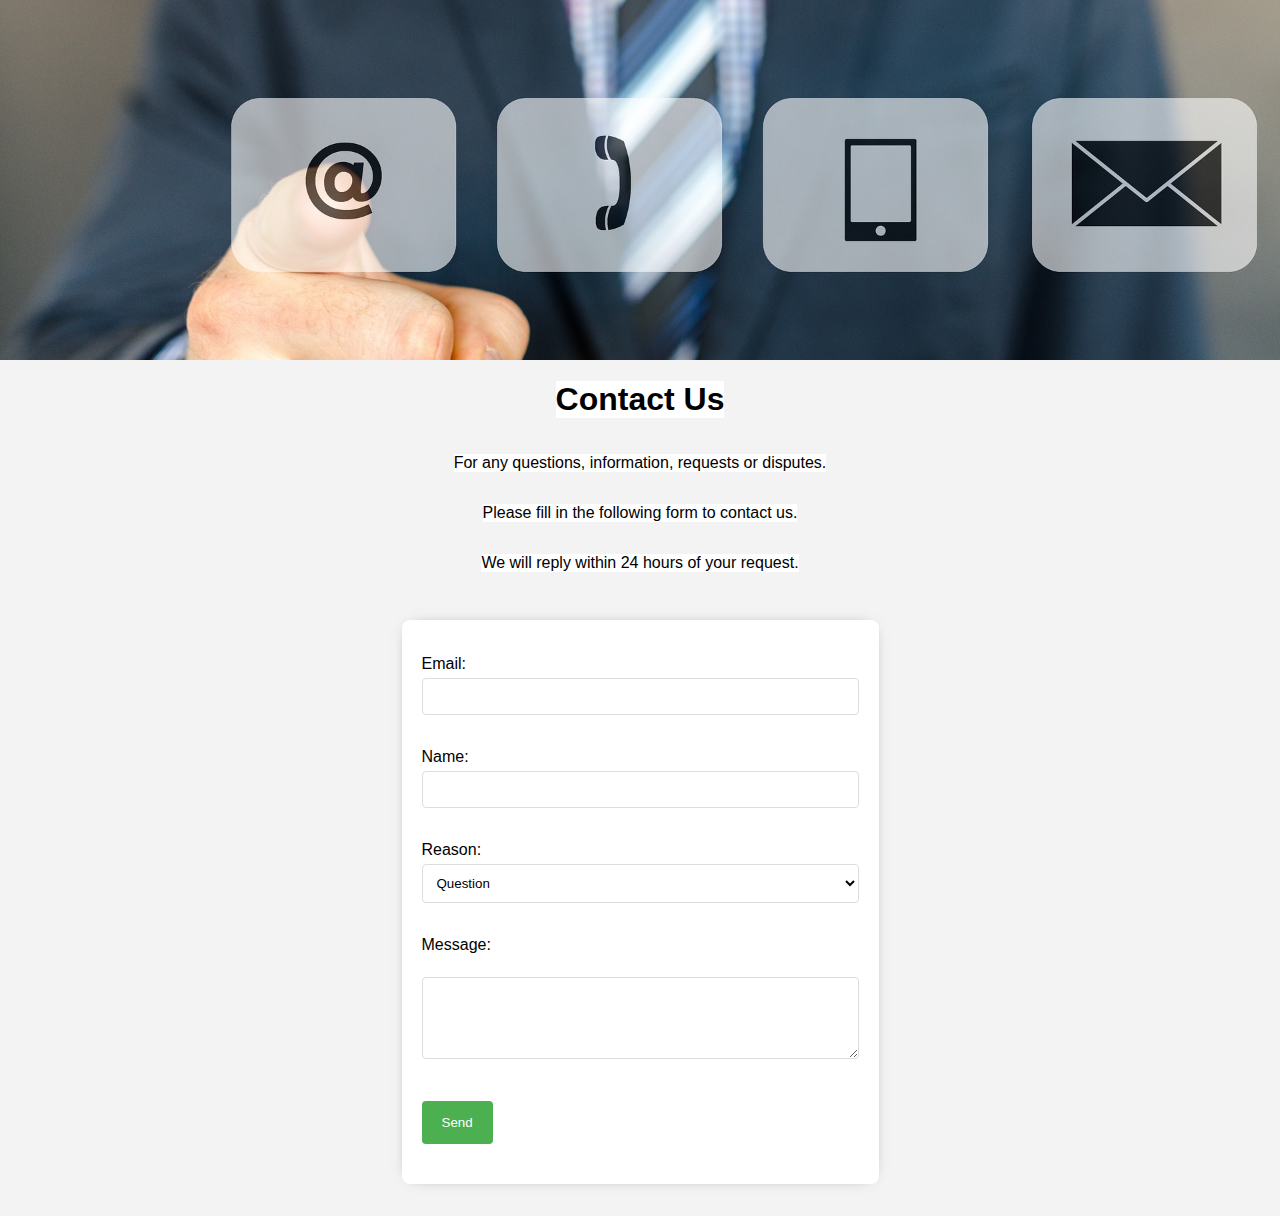
==== pages/contact.html @ 2c9a2617 "Add files via upload" ====
<!DOCTYPE html>
<html>
<head>
    <title>Contact Us</title>
    <link rel="stylesheet" href="../style/contact.css">
</head>
<body>
    <img src="../assets/contact/contact.jpg" alt="Contact Us" />
    <h1>Contact Us</h1>
    <p>   For any questions, information, requests or disputes. </p>
    <p>   Please fill in the following form to contact us.      </p>
    <p>   We will reply within 24 hours of your request.        </p>

    <form>
        <label for="email">Email:</label>
        <input type="email" id="email" name="email" required><br><br>

        <label for="name">Name:</label>
        <input type="text" id="name" name="name" required><br><br>

        <label for="reason">Reason:</label>
        <select id="reason" name="reason">
            <option value="question">Question</option>
            <option value="question">Litigation</option>
            <option value="feedback">Feedback</option>
            <option value="support">Support</option>
            <option value="support">Others</option>
        </select><br><br>

        <label for="message">Message:</label><br>
        <textarea id="message" name="message" rows="4" cols="50" required></textarea><br><br>

        <input type="submit" value="Send">
    </form>
</body>
</html>
---- style/contact.css ----
*{
    font-family: Verdana, Geneva, Tahoma, sans-serif;
    background-color: white;
}


img {
    width: 100%;
    height: 40vh;
    object-fit: cover;
}

body {
    font-family: Arial, sans-serif;
    margin: 0;
    padding: 0;
    display: flex;
    justify-content: center;
    align-items: center;
    flex-direction: column;
    min-height: 100vh;
    background: #f3f3f3;
}

form {
    background: #fff;
    padding: 20px;
    margin: 2em;
    border-radius: 8px;
    box-shadow: 0px 0px 15px -10px rgba(0, 0, 0, 0.75);
}

h1 {
    margin-bottom: 20px;
}

label {
    display: block;
    margin: 15px 0 5px;
}

input[type="text"], input[type="email"], select, textarea {
    width: 100%;
    padding: 10px;
    border: 1px solid #ddd;
    border-radius: 4px;
    box-sizing: border-box;
}

input[type="submit"] {
    display: block;
    background: #4CAF50;
    color: white;
    padding: 14px 20px;
    margin: 20px 0;
    border: none;
    border-radius: 4px;
    cursor: pointer;
}

input[type="submit"]:hover {
    background: #45a049;
}
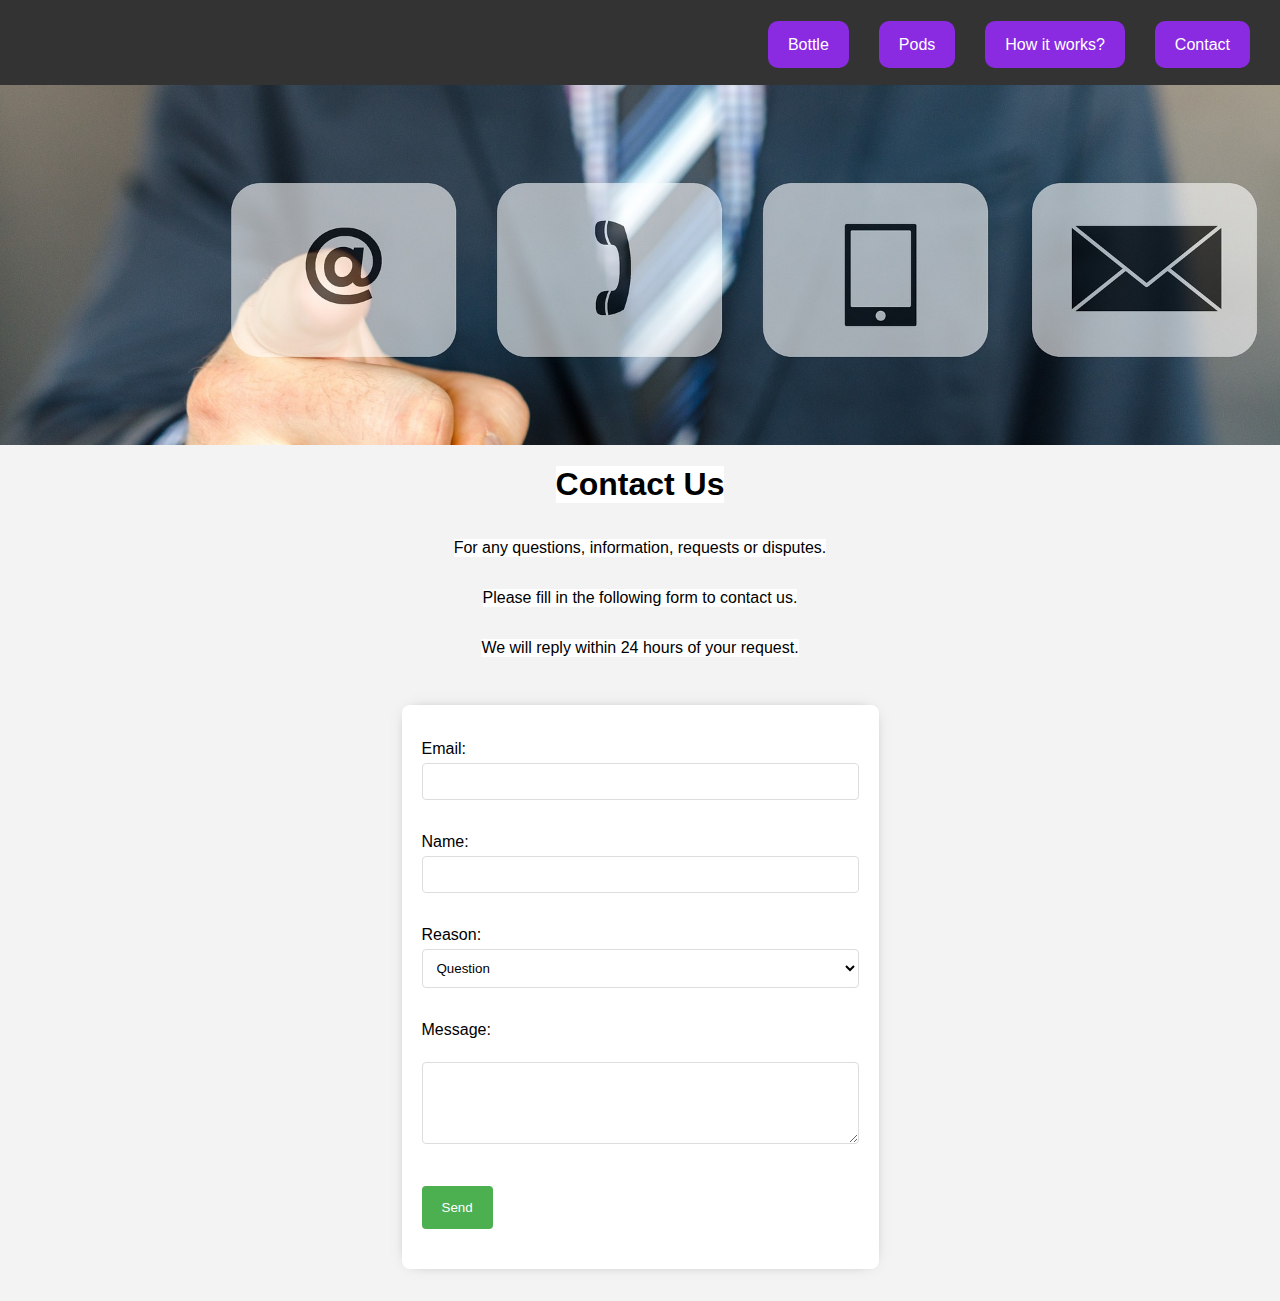
==== commit 4e8e682e: "Update refonte hierarchie dossier" ====
--- a/pages/contact.html
+++ b/pages/contact.html
@@ -5,6 +5,27 @@
     <link rel="stylesheet" href="../style/contact.css">
 </head>
 <body>
+    <header>
+        <nav>
+            <img src="" alt="slurp up logo">
+
+            <ul>
+                <li>
+                    <a href="./products.html#bottle">Bottle</a>
+                </li>
+                <li>
+                    <a href="./products.html#pods">Pods</a>
+                </li>
+                <li>
+                    <a href="../index.html#how-to">How it works?</a>
+                </li>
+                <li>
+                    <a href="./contact.html">Contact</a>
+                </li>
+            </ul>
+        </nav>
+        
+    </header>
     <img src="../assets/contact/contact.jpg" alt="Contact Us" />
     <h1>Contact Us</h1>
     <p>   For any questions, information, requests or disputes. </p>
--- a/style/contact.css
+++ b/style/contact.css
@@ -8,6 +8,55 @@
     width: 100%;
     height: 40vh;
     object-fit: cover;
+}
+
+header {
+    background-color: #333;
+    color: white;
+    padding: 20px 0;
+    text-align: center;
+    width: 100%;
+}
+
+header img {
+    background-color: #333;
+    width: 0%;
+    height: 200px;
+    object-fit: cover;
+}
+
+nav {
+    display: flex;
+    background-color: #333;
+    justify-content: space-between;
+    height: 5vh;
+}
+
+nav ul {
+    display: flex;
+    background-color: #333;
+    gap: 30px;
+    margin-right: 30px;
+    padding: 0;
+    height: 100%;
+}
+
+nav ul li {
+    list-style: none;
+    background-color: #333;
+}
+
+nav ul li a {
+    text-decoration: none;
+    padding: 15px 20px;
+    background-color: blueviolet;
+    border-radius: 10px;
+    color: white;
+    transition: background-color 0.3s;
+}
+
+nav ul li a:hover {
+    background-color: rgb(101, 32, 165);
 }
 
 body {
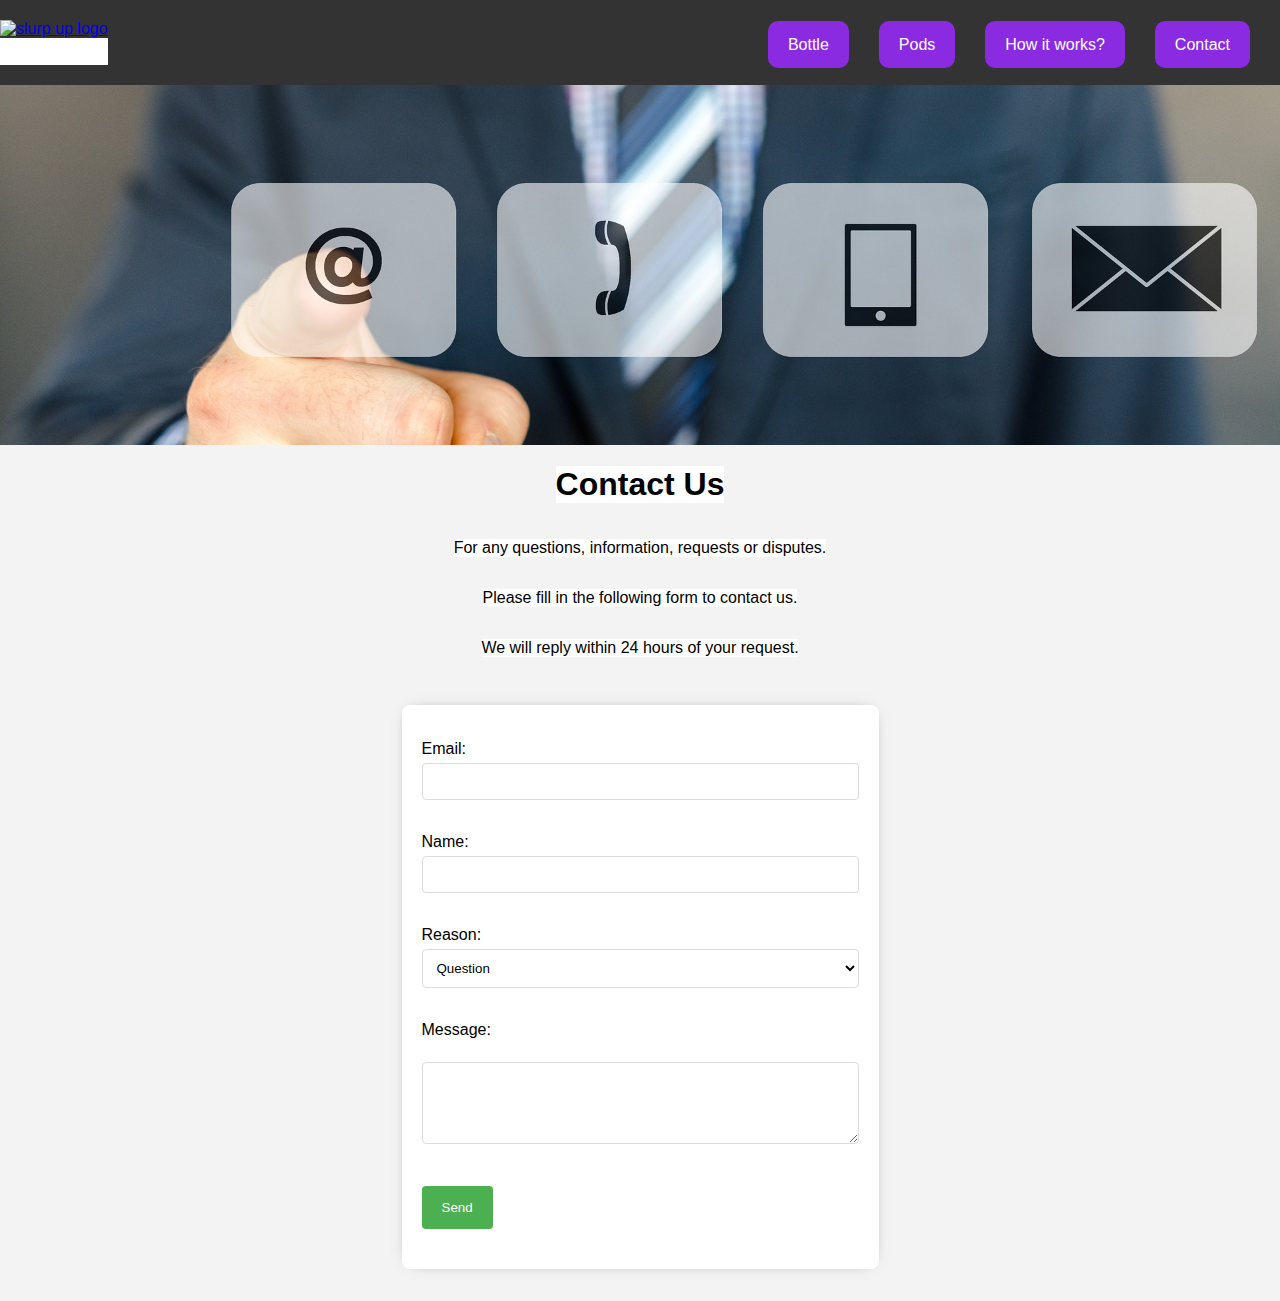
==== commit 3e1b1bdd: "added pre-order buttons" ====
--- a/pages/contact.html
+++ b/pages/contact.html
@@ -7,8 +7,8 @@
 <body>
     <header>
         <nav>
-            <img src="" alt="slurp up logo">
-
+            <a href="../index.html"><img src="" alt="slurp up logo"></a>
+            
             <ul>
                 <li>
                     <a href="./products.html#bottle">Bottle</a>
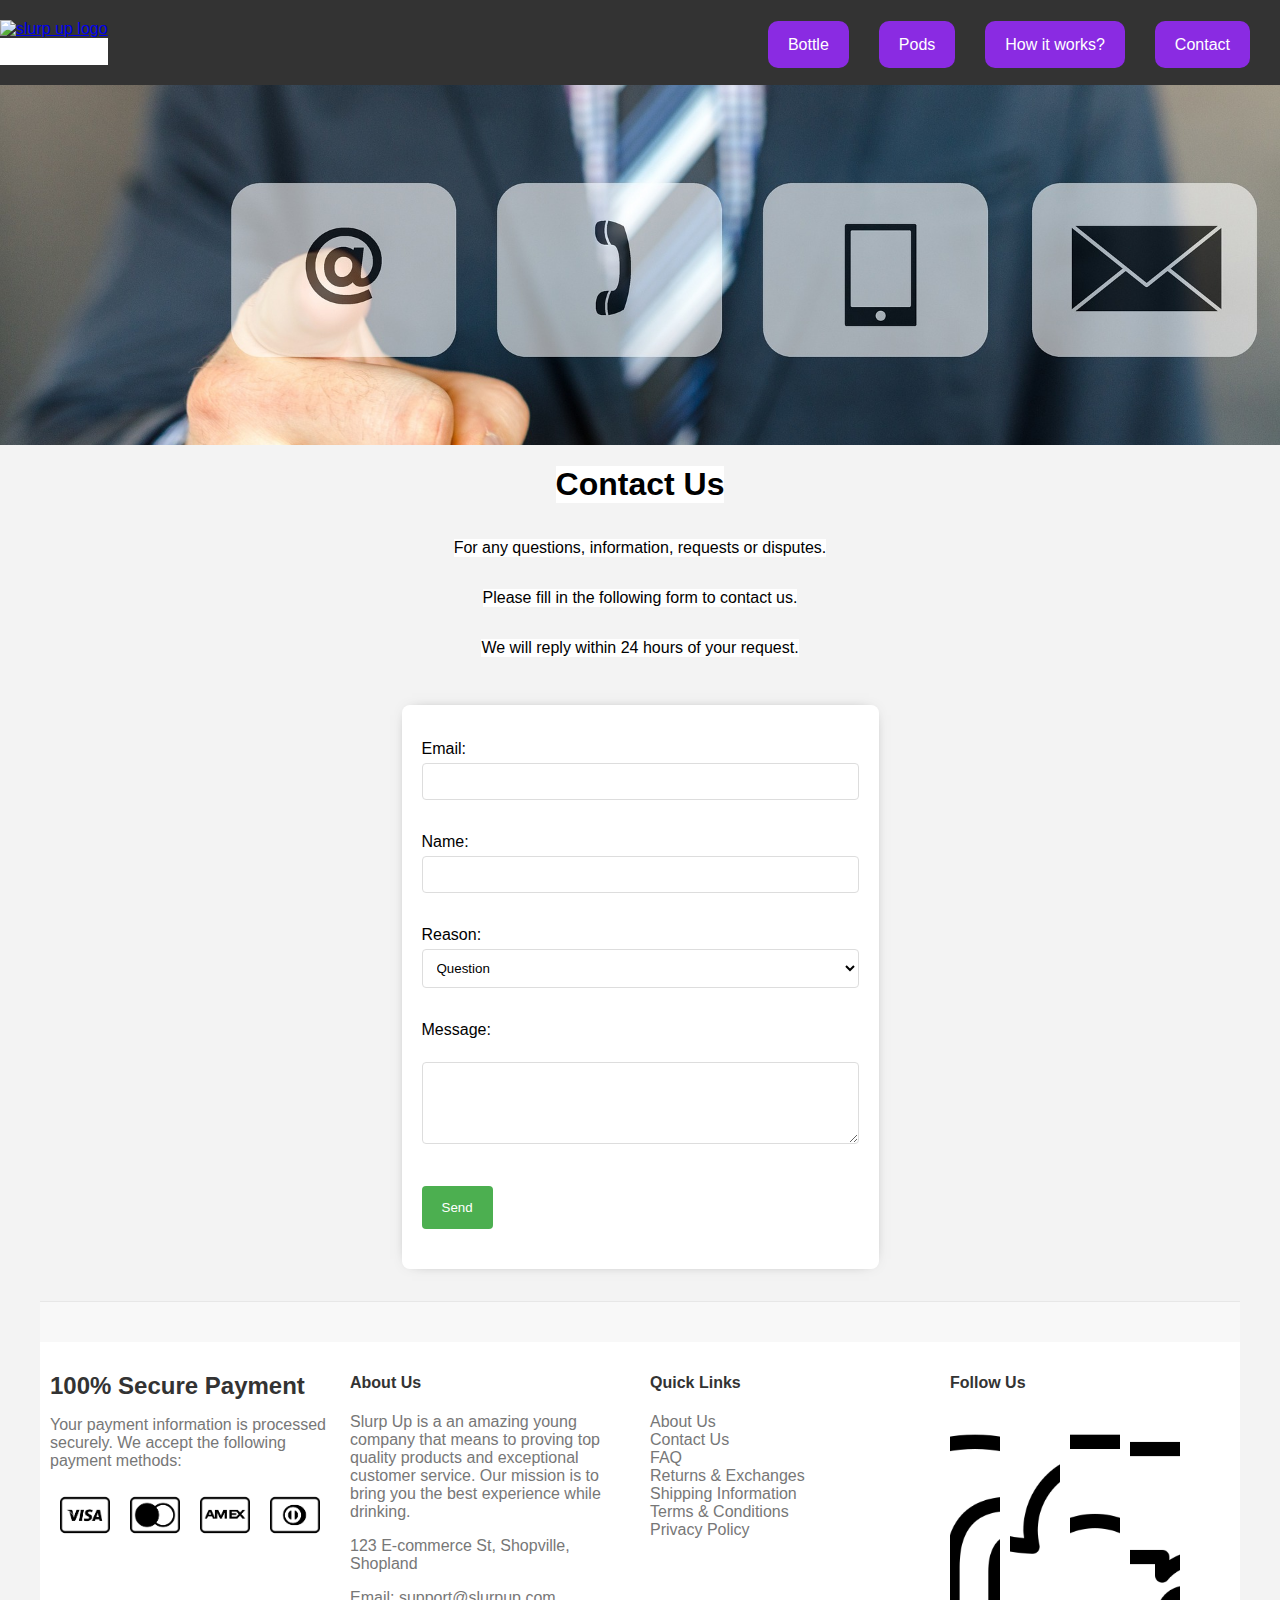
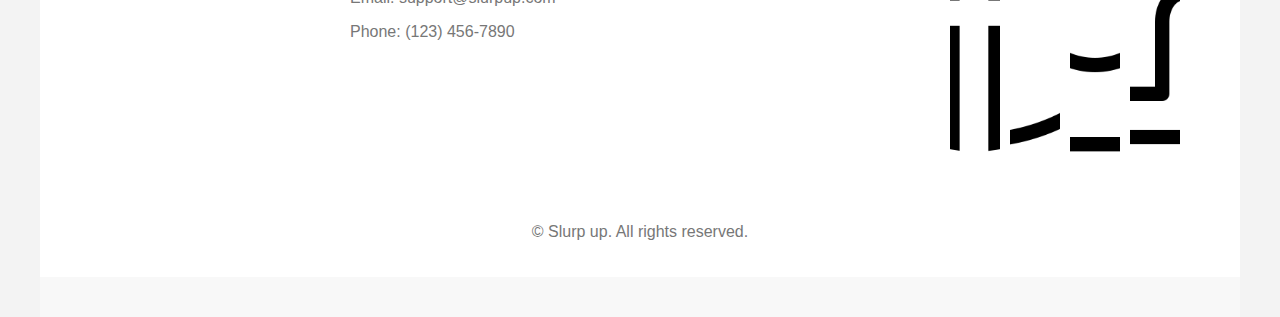
==== commit 62d8dce6: "added footer on others pages" ====
--- a/pages/contact.html
+++ b/pages/contact.html
@@ -26,6 +26,7 @@
         </nav>
         
     </header>
+    
     <img src="../assets/contact/contact.jpg" alt="Contact Us" />
     <h1>Contact Us</h1>
     <p>   For any questions, information, requests or disputes. </p>
@@ -53,5 +54,70 @@
 
         <input type="submit" value="Send">
     </form>
+    
+    <footer class="footer">
+        <div class="footer-container">
+      
+            <!-- Payment Info -->
+            <div class="footer-section secure-payment-section">
+                <h2>100% Secure Payment</h2>
+                <p>Your payment information is processed securely. We accept the following payment methods:</p>
+                <div class="payment-icons">
+                    <img src="/assets/payment_methods/visa.png" alt="Visa">
+                    <img src="/assets/payment_methods/mastercard.png" alt="Mastercard">
+                    <img src="/assets/payment_methods/amex.png" alt="Amex">
+                    <img src="/assets/payment_methods/diners_club.png" alt="Diners Club">
+                </div>
+            </div>
+      
+            <!-- Quick Links -->
+            <div class="footer-section">
+                <h4>About Us</h4>
+                <p>Slurp Up is a an amazing young company that means to proving top quality products and exceptional customer service. 
+                    Our mission is to bring you the best experience while drinking.</p>
+                <p>123 E-commerce St, Shopville, Shopland</p>
+                <p>Email: support@slurpup.com</p>
+                <p>Phone: (123) 456-7890</p>
+            </div>
+      
+            <!-- Customer Service -->
+            <div class="footer-section">
+                <h4>Quick Links</h4>
+                <ul>
+                    <li><a href="/about-us">About Us</a></li>
+                    <li><a href="/pages/contact.html">Contact Us</a></li>
+                    <li><a href="/faq">FAQ</a></li>
+                    <li><a href="/returns">Returns & Exchanges</a></li>
+                    <li><a href="/shipping">Shipping Information</a></li>
+                    <li><a href="/terms">Terms & Conditions</a></li>
+                    <li><a href="/privacy">Privacy Policy</a></li>
+                </ul>
+            </div>
+      
+            <!-- Follow Us -->
+            <div class="footer-section social-network">
+                <h4>Follow Us</h4>
+                <div class="social-icons">
+                    <a href="https://www.facebook.com" target="_blank">
+                        <img src="/assets/social_network/facebook.png" alt="Facebook">
+                    </a>
+                    <a href="https://www.twitter.com" target="_blank">
+                        <img src="/assets/social_network/twitter.png" alt="Twitter">
+                    </a>
+                    <a href="https://www.instagram.com" target="_blank">
+                        <img src="/assets/social_network/instagram.png" alt="Instagram">
+                    </a>
+                    <a href="https://www.linkedin.com" target="_blank">
+                        <img src="/assets/social_network/linkedin.png" alt="LinkedIn">
+                    </a>
+                </div>
+            </div>
+      
+        </div>
+      
+        <div class="footer-bottom">
+            <p>&copy; Slurp up. All rights reserved.</p>
+        </div>
+    </footer>
 </body>
 </html>--- a/style/contact.css
+++ b/style/contact.css
@@ -109,4 +109,78 @@
 
 input[type="submit"]:hover {
     background: #45a049;
+}
+
+/*footer page*/
+
+
+
+.secure-payment-section h2 {
+    color: #333;
+    margin-bottom: 10px;
+}
+
+.secure-payment-section p {
+    color: #777;
+    margin-bottom: 20px;
+}
+
+.payment-icons {
+    display: flex;
+    justify-content: center;
+    gap: 20px;
+}
+
+.payment-icons img {
+    width: 50px;
+    height: auto;
+}
+
+.footer {
+    background-color: #f8f8f8;
+    padding: 40px 0;
+    border-top: 1px solid #e7e7e7;
+}
+
+.footer-container {
+    max-width: 1200px;
+    margin: 0 auto;
+    display: flex;
+    flex-wrap: wrap;
+    justify-content: space-between;
+}
+
+.footer-section {
+    flex: 1;
+    min-width: 200px;
+    padding: 10px;
+}
+
+.footer-section h4 {
+    color: #333;
+}
+
+.footer-section p, .footer-section a {
+    color: #777;
+    text-decoration: none;
+}
+
+.footer-section ul {
+    list-style: none;
+    padding: 0;
+}
+
+.social-network .social-icons {
+    display: flex;
+    gap: 10px;
+}
+
+.social-network img {
+    width: 50px;
+}
+
+.footer-bottom {
+    text-align: center;
+    padding: 20px 0;
+    color: #777;
 }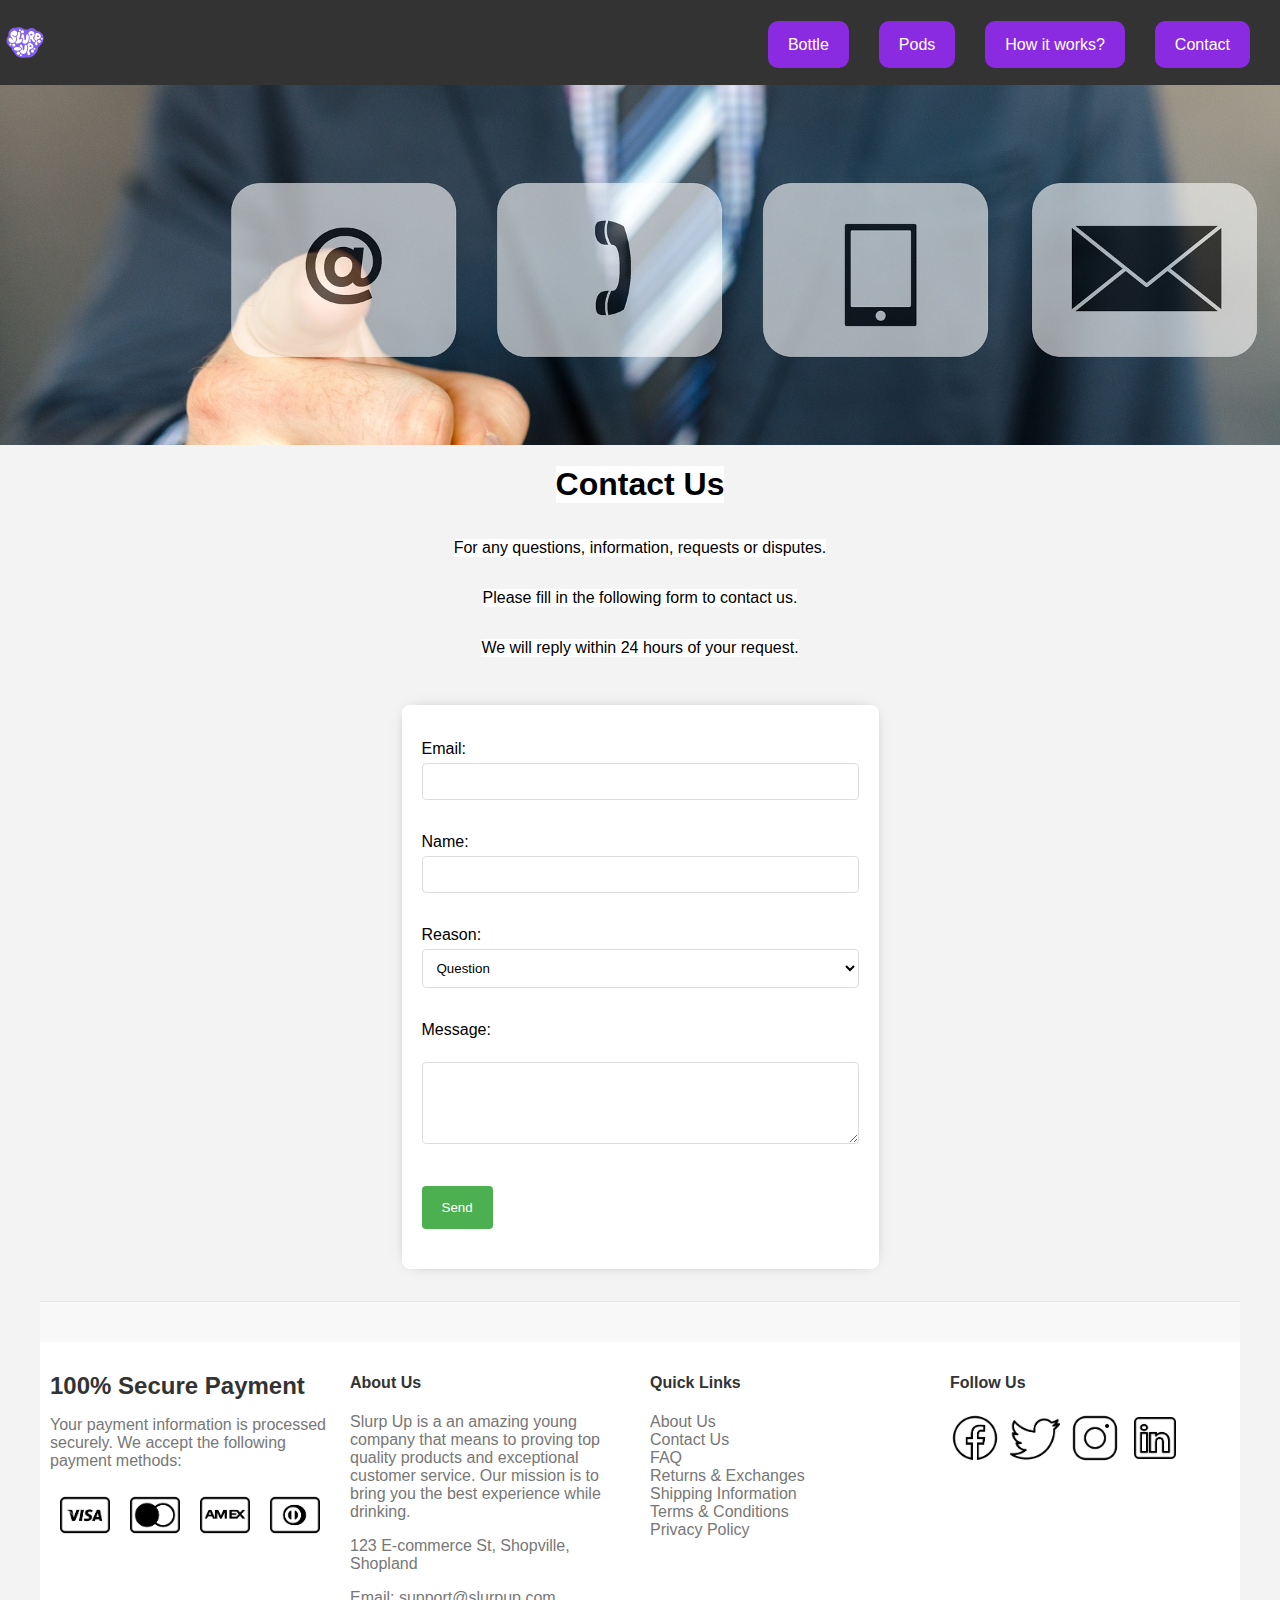
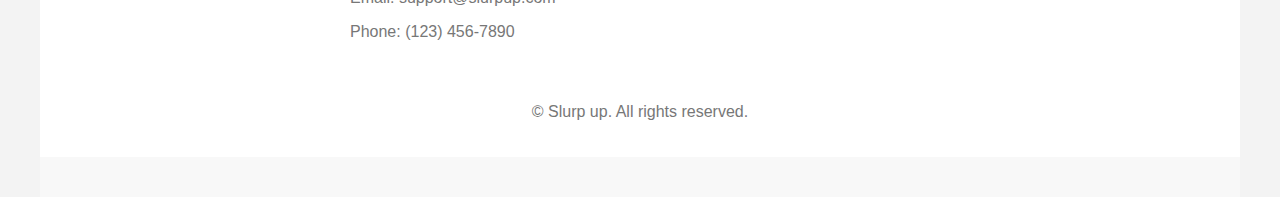
==== commit ee27492e: "Ajout logo + correction footer" ====
--- a/pages/contact.html
+++ b/pages/contact.html
@@ -7,7 +7,7 @@
 <body>
     <header>
         <nav>
-            <a href="../index.html"><img src="" alt="slurp up logo"></a>
+            <img id="logo" src="/assets/logo/logo.svg" alt="slurp up logo">
             
             <ul>
                 <li>
@@ -84,13 +84,13 @@
             <div class="footer-section">
                 <h4>Quick Links</h4>
                 <ul>
-                    <li><a href="/about-us">About Us</a></li>
-                    <li><a href="/pages/contact.html">Contact Us</a></li>
-                    <li><a href="/faq">FAQ</a></li>
-                    <li><a href="/returns">Returns & Exchanges</a></li>
-                    <li><a href="/shipping">Shipping Information</a></li>
-                    <li><a href="/terms">Terms & Conditions</a></li>
-                    <li><a href="/privacy">Privacy Policy</a></li>
+                    <li><a href="">About Us</a></li>
+                    <li><a href="">Contact Us</a></li>
+                    <li><a href="">FAQ</a></li>
+                    <li><a href="">Returns & Exchanges</a></li>
+                    <li><a href="">Shipping Information</a></li>
+                    <li><a href="">Terms & Conditions</a></li>
+                    <li><a href="">Privacy Policy</a></li>
                 </ul>
             </div>
       
--- a/style/contact.css
+++ b/style/contact.css
@@ -3,11 +3,16 @@
     background-color: white;
 }
 
+#logo {
+    background-color: transparent;
+}
 
-img {
+
+body > img {
     width: 100%;
     height: 40vh;
     object-fit: cover;
+
 }
 
 header {
@@ -18,12 +23,8 @@
     width: 100%;
 }
 
-header img {
-    background-color: #333;
-    width: 0%;
-    height: 200px;
-    object-fit: cover;
-}
+
+
 
 nav {
     display: flex;
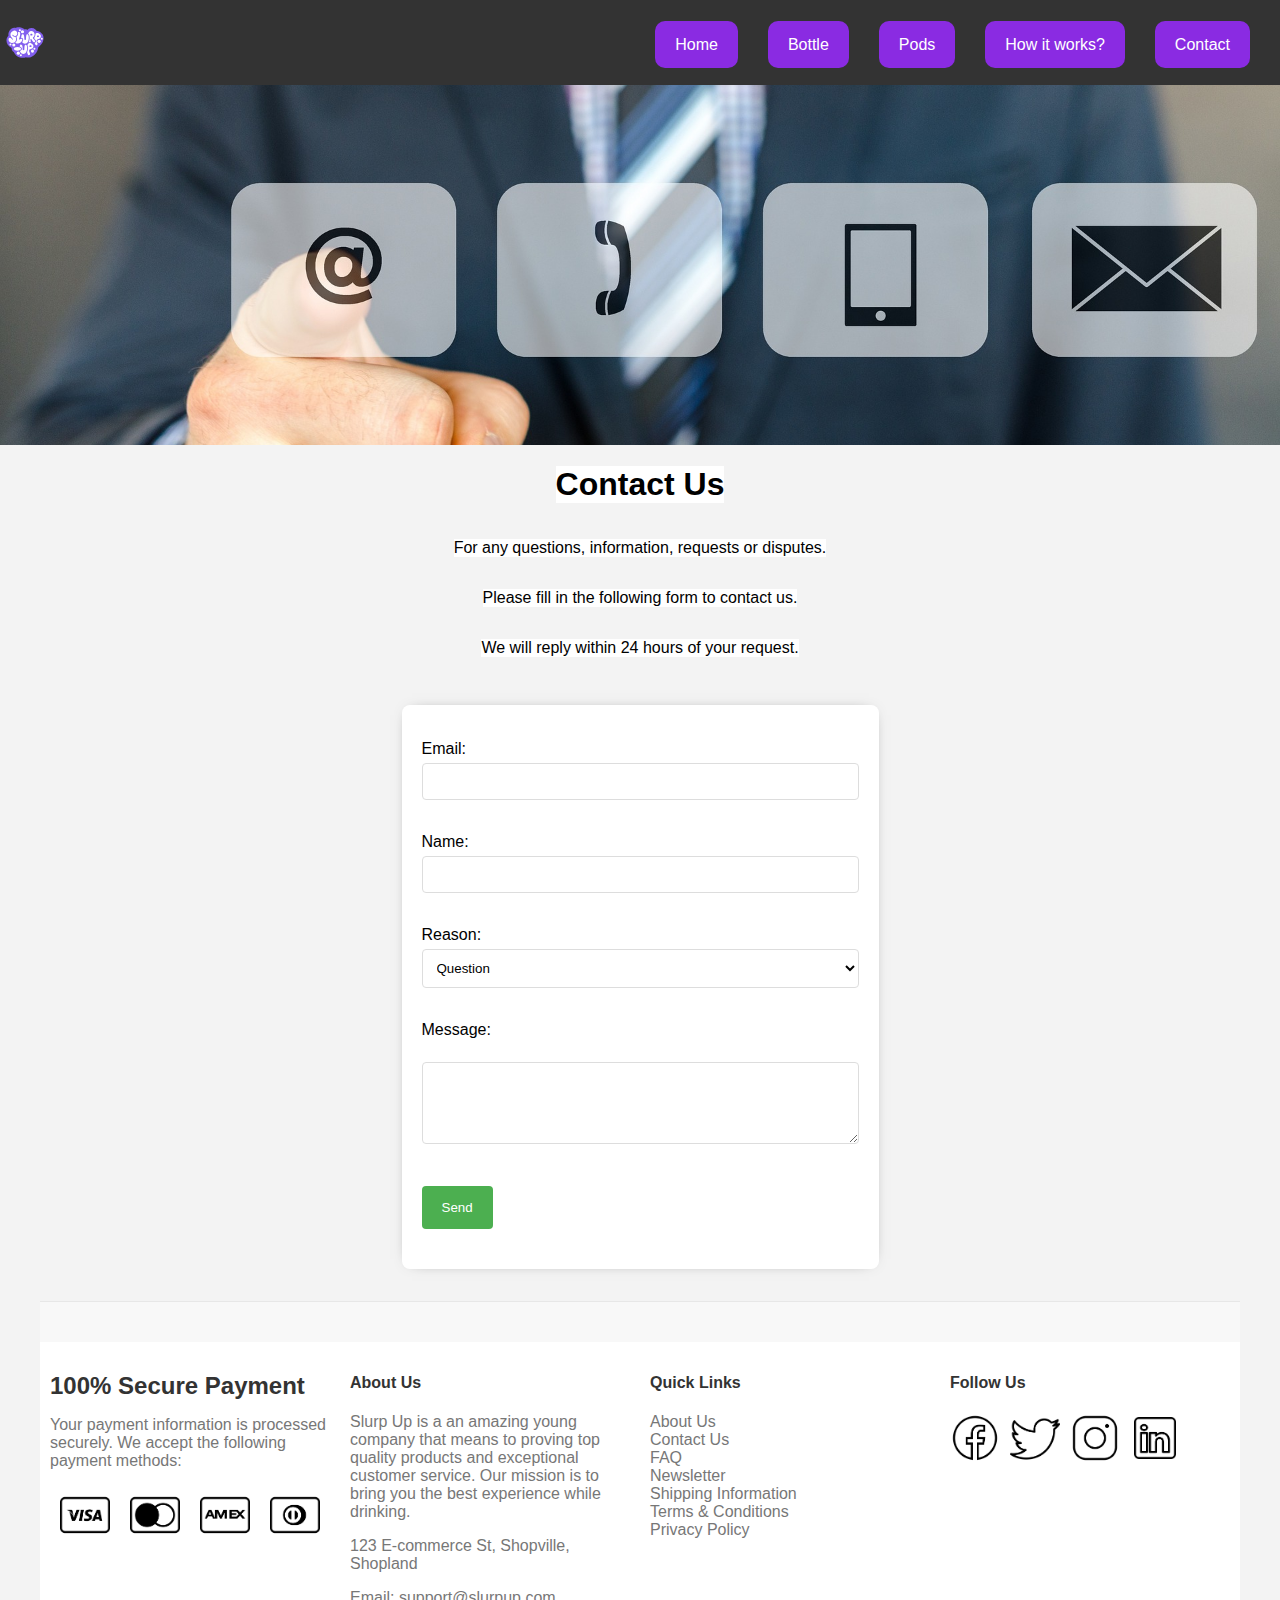
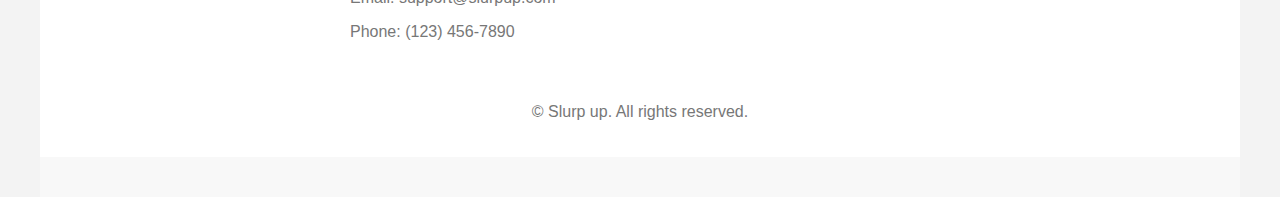
==== commit 8f0151ae: "Ajout bouton home" ====
--- a/pages/contact.html
+++ b/pages/contact.html
@@ -10,6 +10,9 @@
             <img id="logo" src="/assets/logo/logo.svg" alt="slurp up logo">
             
             <ul>
+                <li>
+                    <a href="../index.html">Home</a>
+                </li>
                 <li>
                     <a href="./products.html#bottle">Bottle</a>
                 </li>
@@ -87,7 +90,7 @@
                     <li><a href="">About Us</a></li>
                     <li><a href="">Contact Us</a></li>
                     <li><a href="">FAQ</a></li>
-                    <li><a href="">Returns & Exchanges</a></li>
+                    <li><a href="">Newsletter</a></li>
                     <li><a href="">Shipping Information</a></li>
                     <li><a href="">Terms & Conditions</a></li>
                     <li><a href="">Privacy Policy</a></li>
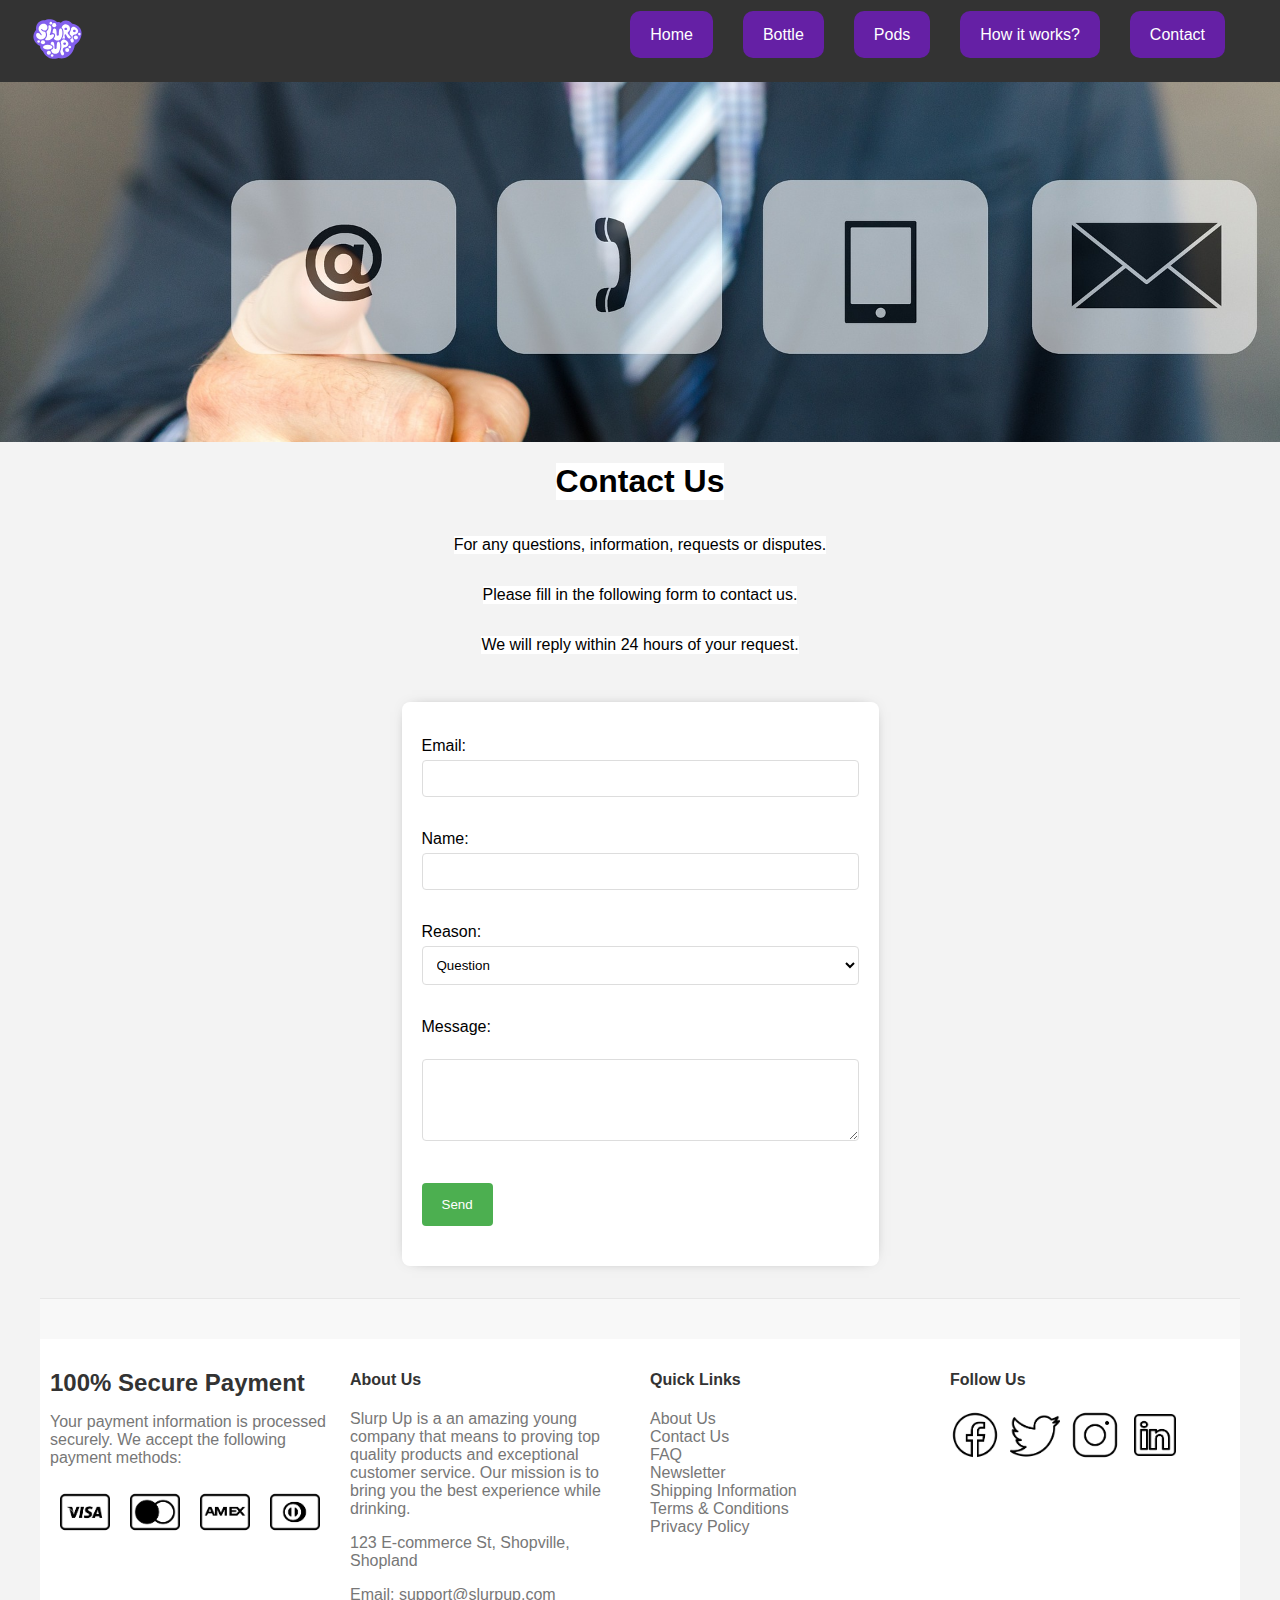
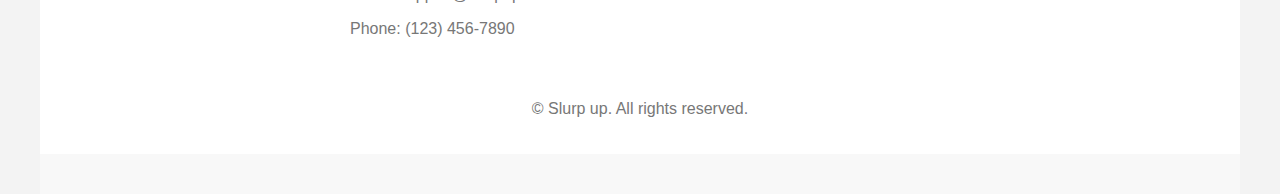
==== commit cbc80029: "fix header + remade deleted newsletter..." ====
--- a/pages/contact.html
+++ b/pages/contact.html
@@ -7,7 +7,8 @@
 <body>
     <header>
         <nav>
-            <img id="logo" src="/assets/logo/logo.svg" alt="slurp up logo">
+            <a href="../index.html"><img id="logo" src="/assets/logo/logo.svg" alt="slurp up logo"></a>
+            
             
             <ul>
                 <li>
--- a/style/contact.css
+++ b/style/contact.css
@@ -2,11 +2,6 @@
     font-family: Verdana, Geneva, Tahoma, sans-serif;
     background-color: white;
 }
-
-#logo {
-    background-color: transparent;
-}
-
 
 body > img {
     width: 100%;
@@ -15,49 +10,54 @@
 
 }
 
+/* header */
+nav img {
+    width: 65px;
+    background-color: #333;
+}
+
+nav > a {
+    background-color: #333;
+}
+
 header {
     background-color: #333;
     color: white;
-    padding: 20px 0;
-    text-align: center;
+    padding: 10px 0;
     width: 100%;
 }
 
-
-
-
 nav {
     display: flex;
+    justify-content: space-between;
+    padding: 0px 25px 0px 25px;
     background-color: #333;
-    justify-content: space-between;
-    height: 5vh;
 }
 
-nav ul {
+nav > ul {
+    background-color: #333;
     display: flex;
-    background-color: #333;
     gap: 30px;
     margin-right: 30px;
-    padding: 0;
+    padding: 0px;
     height: 100%;
 }
 
-nav ul li {
+nav > ul > li {
     list-style: none;
-    background-color: #333;
 }
 
-nav ul li a {
+nav > ul > li > a {
     text-decoration: none;
     padding: 15px 20px;
-    background-color: blueviolet;
+    background-color: rgb(101, 32, 165);
     border-radius: 10px;
     color: white;
     transition: background-color 0.3s;
 }
 
-nav ul li a:hover {
-    background-color: rgb(101, 32, 165);
+nav > ul > li > a:hover {
+    background-color: rgb(140, 117, 161);
 }
 
 body {
